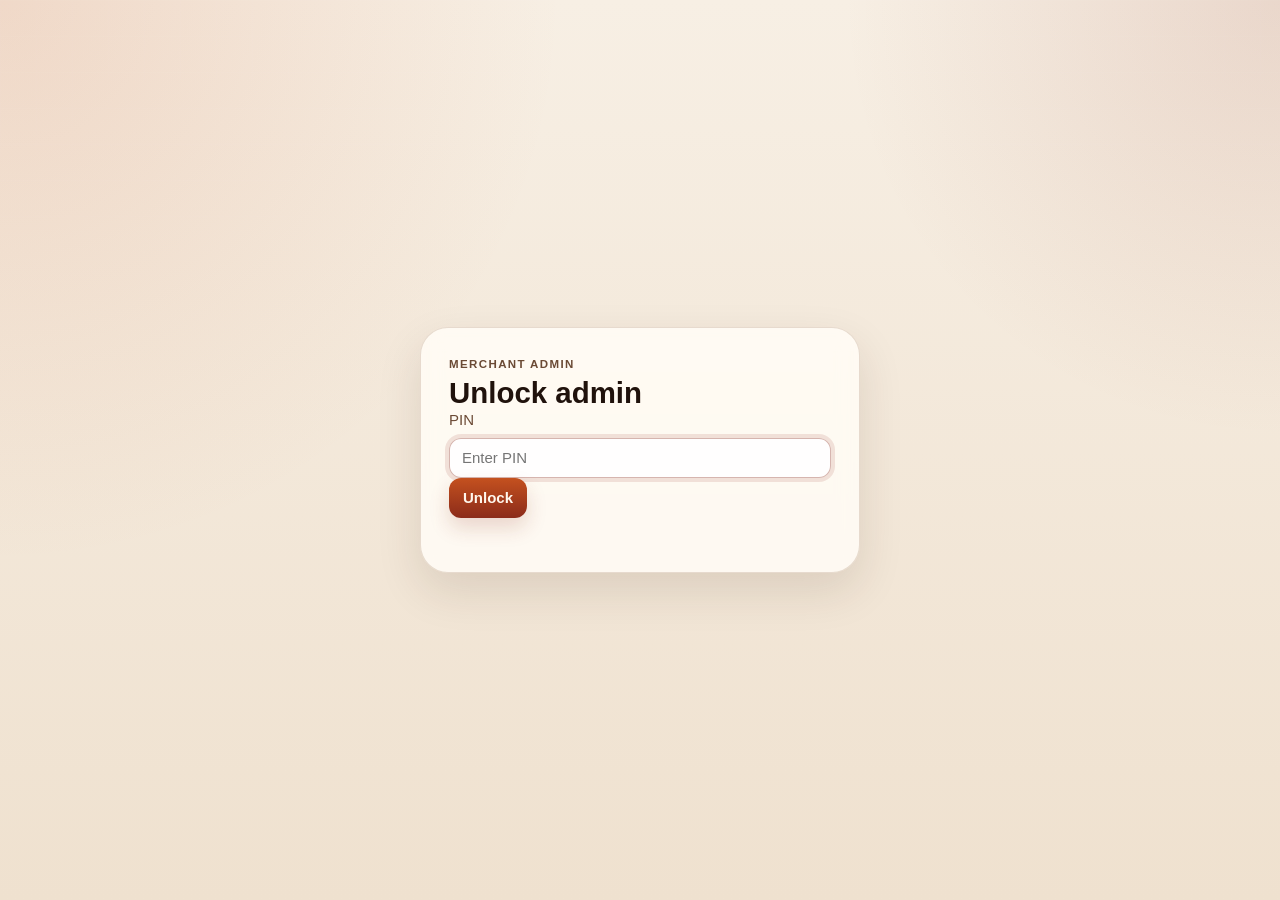
==== admin.html @ 325a76d1 "new update" ====
<!DOCTYPE html>
<html lang="en">
<head>
  <meta charset="UTF-8">
  <meta name="viewport" content="width=device-width, initial-scale=1.0">
  <title>Admin Dashboard | Seema Silai Centre</title>
  <link rel="stylesheet" href="styles/admin.css">
  <script src="config.js" defer></script>
  <script src="js/sheets.js" defer></script>
  <script src="js/admin.js" defer></script>
</head>
<body class="admin-page">
  <main>
    <section id="pinOverlay" class="auth-screen">
      <div class="auth-card">
        <p class="eyebrow">Merchant admin</p>
        <h1>Unlock admin</h1>
        <label class="field">
          <span>PIN</span>
          <input type="password" id="pinInput" inputmode="numeric" autocomplete="one-time-code" placeholder="Enter PIN" />
        </label>
        <button id="pinBtn" class="btn btn-primary" type="button">Unlock</button>
        <p id="pinError" class="msg" aria-live="polite"></p>
      </div>
    </section>

    <section id="mainContent" class="shell hidden">
      <header class="hero">
        <div>
          <p class="eyebrow">Seema Silai Centre</p>
          <h1>Simple admin</h1>
        </div>
        <div class="hero-actions">
          <button id="refreshBtn" class="btn btn-secondary" type="button">Refresh</button>
          <button id="exportCsvBtn" class="btn btn-secondary" type="button">Export CSV</button>
        </div>
      </header>

      <section class="summary-grid" aria-label="Dashboard summary">
        <article class="stat-card">
          <span>Total orders</span>
          <strong id="totalOrders">0</strong>
        </article>
        <article class="stat-card">
          <span>Pending amount</span>
          <strong id="totalPending">₹0</strong>
        </article>
        <article class="stat-card">
          <span>Today's orders</span>
          <strong id="todayOrders">0</strong>
        </article>
      </section>

      <section class="panel">
        <div class="section-head">
          <div>
            <p class="eyebrow">Priority work</p>
            <h2>Pending payments</h2>
          </div>
          <p class="section-note">Mark paid or send a reminder from each card.</p>
        </div>
        <div id="pendingList" class="stack"></div>
        <p id="pendingMsg" class="msg" aria-live="polite"></p>
      </section>

      <section class="panel">
        <div class="section-head">
          <div>
            <p class="eyebrow">Completed</p>
            <h2>Paid orders</h2>
          </div>
          <p class="section-note">Orders with full payment received.</p>
        </div>
        <div id="completedList" class="stack"></div>
        <p id="completedMsg" class="msg" aria-live="polite"></p>
      </section>

      <section class="grid two">
        <article class="panel">
          <div class="section-head">
            <div>
              <p class="eyebrow">Fast entry</p>
              <h2>Add multiple orders</h2>
            </div>
          </div>
          <form id="addOrderForm" class="stack">
            <div class="stack">
              <h3 style="font-size: 0.9rem; color: var(--muted); text-transform: uppercase; letter-spacing: 0.5px; margin: 0 0 12px 0;">Customer Info</h3>
              <label class="field">
                <span>Customer name</span>
                <input name="customerName" id="custName" type="text" placeholder="Enter name" />
              </label>
              <label class="field">
                <span>Phone number</span>
                <input name="customerPhone" id="custPhone" type="tel" inputmode="numeric" maxlength="10" placeholder="10 digits" />
              </label>
              <label class="field">
                <span>Due date</span>
                <input name="dueDate" id="dueDate" type="date" />
              </label>
            </div>

            <hr style="margin: 16px 0; border: none; border-top: 1px solid rgba(201,147,58,.15);">

            <div class="stack">
              <h3 style="font-size: 0.9rem; color: var(--muted); text-transform: uppercase; letter-spacing: 0.5px; margin: 0 0 12px 0;">Order Items</h3>
              <div id="itemsList" class="stack"></div>
              <button type="button" id="addItemBtn" class="btn btn-secondary">+ Add another item</button>
            </div>

            <button class="btn btn-primary" type="submit" style="margin-top: 12px;">Save All Orders</button>
          </form>
          <p id="addMsg" class="msg" aria-live="polite"></p>
        </article>

        <article class="panel">
          <div class="section-head">
            <div>
              <p class="eyebrow">More</p>
              <h2>Settings</h2>
            </div>
          </div>

          <details class="details-card">
            <summary>Change PIN</summary>
            <div class="stack inner-stack">
              <label class="field">
                <span>New PIN</span>
                <input type="password" id="newPin" inputmode="numeric" placeholder="New PIN" />
              </label>
              <label class="field">
                <span>Confirm PIN</span>
                <input type="password" id="confirmPin" inputmode="numeric" placeholder="Confirm PIN" />
              </label>
              <div class="hero-actions">
                <button id="savePinBtn" class="btn btn-primary" type="button">Save PIN</button>
                <button id="resetPinBtn" class="btn btn-secondary" type="button">Reset PIN</button>
              </div>
              <p id="pinChangeMsg" class="msg" aria-live="polite"></p>
            </div>
          </details>

          <details class="details-card">
            <summary>UPI and export</summary>
            <div class="stack inner-stack">
              <label class="field">
                <span>UPI ID</span>
                <input type="text" id="upiId" placeholder="Q183526070@ybl" />
              </label>
              <div class="hero-actions">
                <button id="updateUpiBtn" class="btn btn-primary" type="button">Save UPI</button>
                <button id="exportCsvBtnInline" class="btn btn-secondary" type="button">Export CSV</button>
              </div>
              <p id="upiMsg" class="msg" aria-live="polite"></p>
            </div>
          </details>
        </article>
      </section>
    </section>
  </main>
</body>
</html>
---- styles/admin.css ----
:root {
  --bg: #f7efe4;
  --bg-2: #efe1cf;
  --card: rgba(255, 251, 245, 0.92);
  --card-strong: #fff7ed;
  --ink: #20120c;
  --muted: #6b4a35;
  --border: rgba(123, 77, 43, 0.18);
  --shadow: 0 18px 45px rgba(58, 34, 18, 0.12);
  --accent: #8b2b1a;
  --accent-2: #c4511f;
  --accent-soft: #f9e5da;
  --success: #1f7a4a;
  --warning: #9a6500;
  --danger: #b4232c;
  --fs-xs: 0.78rem;
  --fs-sm: 0.86rem;
  --fs-md: 0.95rem;
  --fs-lg: 1.18rem;
  --control-h: 40px;
  --radius-md: 12px;
}

* {
  box-sizing: border-box;
}

html {
  min-height: 100%;
}

body.admin-page {
  margin: 0;
  min-height: 100vh;
  color: var(--ink);
  font-size: 15px;
  line-height: 1.45;
  background:
    radial-gradient(circle at top left, rgba(196, 81, 31, 0.14), transparent 36%),
    radial-gradient(circle at top right, rgba(139, 43, 26, 0.12), transparent 28%),
    linear-gradient(180deg, var(--bg), var(--bg-2));
  font-family: "Trebuchet MS", "Gill Sans", "Segoe UI", sans-serif;
}

body.admin-page::before {
  content: "";
  position: fixed;
  inset: 0;
  pointer-events: none;
  background-image: linear-gradient(rgba(255, 255, 255, 0.3) 1px, transparent 1px), linear-gradient(90deg, rgba(255, 255, 255, 0.22) 1px, transparent 1px);
  background-size: 36px 36px;
  mask-image: linear-gradient(180deg, rgba(0, 0, 0, 0.3), transparent 65%);
  opacity: 0.4;
}

main {
  position: relative;
  z-index: 1;
}

.hidden {
  display: none !important;
}

.shell {
  width: min(1120px, calc(100% - 24px));
  margin: 0 auto;
  padding: 24px 0 48px;
}

.auth-screen {
  min-height: 100vh;
  display: grid;
  place-items: center;
  padding: 24px;
}

.auth-card,
.panel,
.stat-card,
.order-card,
.details-card {
  background: var(--card);
  border: 1px solid var(--border);
  box-shadow: var(--shadow);
  backdrop-filter: blur(10px);
}

.auth-card {
  width: min(440px, 100%);
  padding: 28px;
  border-radius: 28px;
}

.hero,
.section-head,
.order-top,
.hero-actions,
.summary-grid,
.form-grid,
.stack {
  display: grid;
  gap: 14px;
}

.grid {
  display: grid;
  gap: 18px;
}

.grid.two {
  grid-template-columns: repeat(2, minmax(0, 1fr));
}

.hero {
  grid-template-columns: minmax(0, 1fr) auto;
  align-items: end;
  margin-bottom: 18px;
}

.hero h1,
.auth-card h1,
.panel h2,
.order-card h3 {
  margin: 0;
  line-height: 1.05;
}

.hero h1,
.auth-card h1 {
  font-size: clamp(1.55rem, 2.3vw, 1.95rem);
}

.panel h2,
.order-card h3 {
  font-size: var(--fs-lg);
  line-height: 1.2;
}

.hero p,
.auth-card p,
.section-note,
.order-meta,
.msg,
.field span,
.stat-card span,
.details-card summary,
.order-id {
  color: var(--muted);
}

.lead {
  max-width: 58ch;
}

.eyebrow {
  margin: 0 0 6px;
  text-transform: uppercase;
  letter-spacing: 0.12em;
  font-size: 0.72rem;
  font-weight: 700;
  color: var(--accent-2);
}

.hero-actions {
  grid-auto-flow: column;
  grid-auto-columns: max-content;
  justify-content: end;
  align-items: center;
}

.summary-grid {
  grid-template-columns: repeat(3, minmax(0, 1fr));
  margin-bottom: 18px;
}

.stat-card,
.panel,
.order-card,
.details-card {
  border-radius: 22px;
}

.stat-card {
  padding: 18px;
}

.stat-card strong {
  display: block;
  margin-top: 8px;
  font-size: clamp(1.5rem, 3vw, 2.15rem);
}

.panel {
  padding: 18px;
  margin-bottom: 18px;
}

.section-head {
  grid-template-columns: minmax(0, 1fr) auto;
  align-items: end;
  margin-bottom: 14px;
}

.section-head h2 {
  font-size: var(--fs-lg);
}

.section-note {
  margin: 0;
  font-size: var(--fs-sm);
  text-align: right;
  max-width: 28ch;
}

.stack {
  gap: 12px;
}

.order-card {
  padding: 14px;
}

.order-card.completed {
  opacity: 0.75;
  background: rgba(255, 255, 255, 0.5);
}

.order-top {
  grid-template-columns: minmax(0, 1fr) auto;
  align-items: start;
  gap: 10px;
}

.order-id {
  margin: 0 0 6px;
  font-size: var(--fs-xs);
  font-weight: 700;
  letter-spacing: 0.06em;
  text-transform: uppercase;
}

.order-meta {
  margin: 4px 0 0;
  line-height: 1.35;
  font-size: var(--fs-sm);
  color: var(--muted);
}

.order-detail-grid {
  display: grid;
  grid-template-columns: repeat(2, minmax(0, 1fr));
  gap: 6px;
  margin-top: 8px;
}

.order-detail-pill {
  display: inline-flex;
  align-items: center;
  min-height: 30px;
  padding: 4px 8px;
  border-radius: 8px;
  font-size: var(--fs-xs);
  background: rgba(255, 255, 255, 0.75);
  border: 1px solid var(--border);
}

.status-chip {
  display: inline-flex;
  align-items: center;
  min-height: 32px;
  padding: 5px 12px;
  border-radius: 999px;
  font-size: var(--fs-xs);
  font-weight: 700;
  white-space: nowrap;
}

.status-chip.paid {
  background: rgba(31, 122, 74, 0.12);
  color: var(--success);
}

.status-chip.partial {
  background: rgba(154, 101, 0, 0.12);
  color: var(--warning);
}

.status-chip.unpaid {
  background: rgba(180, 35, 44, 0.12);
  color: var(--danger);
}

.actions {
  display: flex;
  flex-wrap: wrap;
  gap: 6px;
  margin-top: 8px;
}

.actions .btn {
  flex: 1 1 120px;
}

.reminder-section {
  display: flex;
  gap: 6px;
  align-items: center;
  margin-top: 6px;
}

.reminder-section .btn {
  flex: 0 1 132px;
}

.btn-compact {
  min-height: var(--control-h);
  border-radius: var(--radius-md);
  padding: 0 12px;
  font-size: var(--fs-sm);
  font-weight: 700;
}

.btn-whatsapp {
  background: #25d366;
  border: none;
  border-radius: 50%;
  width: 30px;
  height: 30px;
  padding: 0;
  display: flex;
  align-items: center;
  justify-content: center;
  cursor: pointer;
  font-size: 16px;
  transition: transform 0.2s, box-shadow 0.2s;
}

.btn-whatsapp:hover {
  transform: scale(1.05);
  box-shadow: 0 3px 8px rgba(37, 211, 102, 0.25);
}

.status-section {
  display: grid;
  grid-template-columns: repeat(4, 1fr);
  gap: 8px;
  margin-top: 10px;
}

.btn-status {
  background: rgba(107, 74, 53, 0.08);
  border: 2px solid var(--border);
  color: var(--muted);
  padding: 8px 12px;
  font-size: 0.75rem;
  font-weight: 600;
  border-radius: 6px;
  cursor: pointer;
  transition: all 0.2s;
}

.btn-status:hover {
  background: rgba(107, 74, 53, 0.15);
  border-color: var(--accent);
}

.btn-status.active {
  background: var(--accent);
  border-color: var(--accent);
  color: white;
}

.status-dropdown-section {
  display: flex;
  align-items: center;
  gap: 8px;
  margin-top: 8px;
  padding: 8px;
  background: rgba(255, 255, 255, 0.4);
  border-radius: 6px;
  border: 1px solid var(--border);
}

.status-label {
  margin: 0;
  font-size: var(--fs-sm);
  font-weight: 700;
  color: var(--muted);
  white-space: nowrap;
}

.status-select {
  min-height: var(--control-h);
  padding: 0 12px;
  border: 1px solid var(--border);
  border-radius: 8px;
  background: white;
  color: var(--ink);
  font-size: var(--fs-sm);
  font-weight: 500;
  cursor: pointer;
  flex: 1;
  max-width: 190px;
  transition: all 0.2s;
}

.status-select:hover {
  border-color: var(--accent);
  background: #faf8f5;
}

.status-select:focus {
  outline: none;
  border-color: var(--accent);
  box-shadow: 0 0 0 3px rgba(139, 43, 26, 0.1);
}

.form-grid {
  grid-template-columns: repeat(2, minmax(0, 1fr));
}

.field {
  display: grid;
  gap: 7px;
}

.field.full {
  grid-column: 1 / -1;
}

.full {
  grid-column: 1 / -1;
}

input,
select,
textarea {
  width: 100%;
  min-height: var(--control-h);
  border-radius: var(--radius-md);
  border: 1px solid var(--border);
  background: rgba(255, 255, 255, 0.92);
  color: var(--ink);
  padding: 0 12px;
  font-size: var(--fs-md);
  font: inherit;
  outline: none;
}

textarea {
  min-height: 104px;
  padding: 10px 12px;
  resize: vertical;
}

input:focus,
select:focus,
textarea:focus {
  border-color: rgba(139, 43, 26, 0.35);
  box-shadow: 0 0 0 4px rgba(139, 43, 26, 0.12);
}

.btn {
  min-height: var(--control-h);
  border: 0;
  border-radius: var(--radius-md);
  padding: 0 14px;
  font-size: var(--fs-md);
  font: inherit;
  font-weight: 700;
  cursor: pointer;
  transition: transform 0.15s ease, box-shadow 0.15s ease, background-color 0.15s ease;
}

.btn:hover {
  transform: translateY(-1px);
}

.btn-primary {
  background: linear-gradient(180deg, var(--accent-2), var(--accent));
  color: #fff7ed;
  box-shadow: 0 10px 20px rgba(139, 43, 26, 0.18);
}

.btn-secondary {
  background: #fff;
  color: var(--ink);
  border: 1px solid var(--border);
}

.btn-ghost {
  background: var(--accent-soft);
  color: var(--accent);
}

.btn-danger {
  background: var(--danger);
  color: #fff7ed;
  box-shadow: 0 10px 20px rgba(180, 35, 44, 0.18);
}

.btn-danger:hover {
  background: #a01e25;
}

.details-card {
  padding: 14px 16px;
  background: rgba(255, 255, 255, 0.7);
}

.details-card + .details-card {
  margin-top: 12px;
}

.details-card summary {
  cursor: pointer;
  list-style: none;
  font-size: var(--fs-md);
  font-weight: 700;
}

.details-card summary::-webkit-details-marker {
  display: none;
}

.inner-stack {
  padding-top: 14px;
}

.msg {
  margin: 10px 0 0;
  min-height: 1.2em;
  font-size: var(--fs-sm);
}

@media (max-width: 860px) {
  .hero,
  .section-head,
  .order-top,
  .summary-grid,
  .form-grid,
  .grid.two {
    grid-template-columns: 1fr;
  }

  .hero-actions {
    justify-content: start;
    grid-auto-flow: row;
    grid-auto-columns: 1fr;
  }

  .section-note {
    text-align: left;
    max-width: none;
  }
}

@media (max-width: 640px) {
  .shell {
    width: min(1120px, calc(100% - 16px));
    padding-top: 16px;
  }

  .auth-card,
  .panel,
  .stat-card,
  .order-card,
  .details-card {
    border-radius: 18px;
  }

  .auth-card {
    padding: 20px;
  }

  .panel,
  .order-card,
  .details-card {
    padding: 14px;
  }

  .actions .btn {
    flex-basis: 100%;
  }

  .order-detail-grid {
    grid-template-columns: 1fr;
  }

  .status-dropdown-section {
    align-items: stretch;
    flex-direction: column;
  }

  .status-select {
    max-width: none;
  }
}
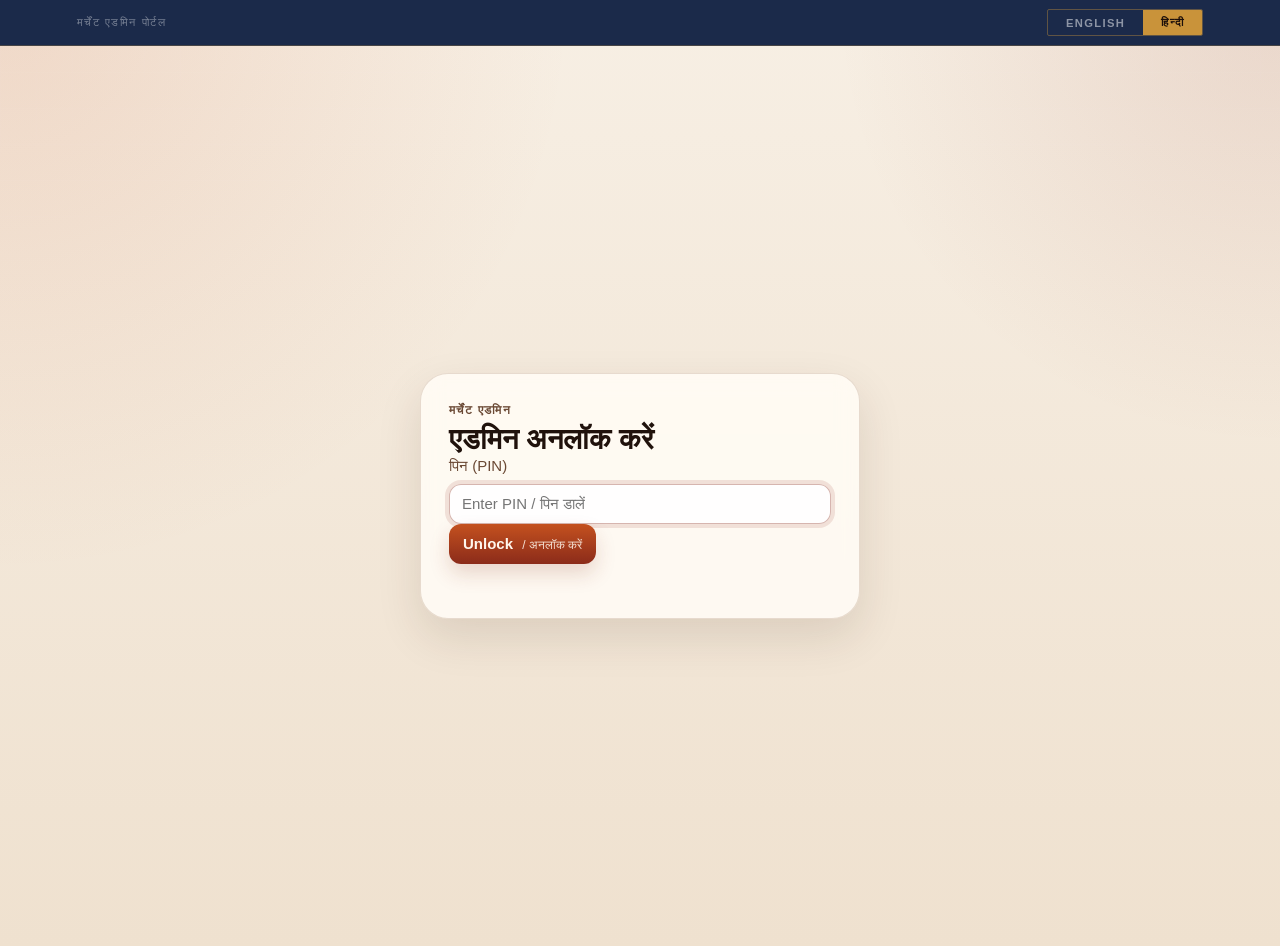
==== commit cae7a44c: "v2.0" ====
--- a/admin.html
+++ b/admin.html
@@ -8,18 +8,28 @@
   <script src="config.js" defer></script>
   <script src="js/sheets.js" defer></script>
   <script src="js/admin.js" defer></script>
+  <script src="https://cdnjs.cloudflare.com/ajax/libs/html2canvas/1.4.1/html2canvas.min.js" defer></script>
 </head>
 <body class="admin-page">
+  <!-- LANG BAR -->
+  <div class="lang-bar">
+    <span class="lang-bar-note" id="lbn" data-en="Merchant admin" data-hi="मर्चेंट एडमिन पोर्टल">मर्चेंट एडमिन पोर्टल</span>
+    <div class="lang-seg">
+      <button id="bEn" onclick="setLang('en')">English</button>
+      <button class="on" id="bHi" onclick="setLang('hi')">हिन्दी</button>
+    </div>
+  </div>
+
   <main>
     <section id="pinOverlay" class="auth-screen">
       <div class="auth-card">
-        <p class="eyebrow">Merchant admin</p>
-        <h1>Unlock admin</h1>
+        <p class="eyebrow" data-en="Merchant admin" data-hi="मर्चेंट एडमिन">Merchant admin</p>
+        <h1 data-en="Unlock admin" data-hi="एडमिन अनलॉक करें">Unlock admin</h1>
         <label class="field">
-          <span>PIN</span>
-          <input type="password" id="pinInput" inputmode="numeric" autocomplete="one-time-code" placeholder="Enter PIN" />
+          <span data-en="PIN" data-hi="पिन (PIN)">PIN</span>
+          <input type="password" id="pinInput" inputmode="numeric" autocomplete="one-time-code" placeholder="Enter PIN / पिन डालें" />
         </label>
-        <button id="pinBtn" class="btn btn-primary" type="button">Unlock</button>
+        <button id="pinBtn" class="btn btn-primary" type="button">Unlock <span class="btn-hi">/ अनलॉक करें</span></button>
         <p id="pinError" class="msg" aria-live="polite"></p>
       </div>
     </section>
@@ -27,26 +37,26 @@
     <section id="mainContent" class="shell hidden">
       <header class="hero">
         <div>
-          <p class="eyebrow">Seema Silai Centre</p>
-          <h1>Simple admin</h1>
+          <p class="eyebrow" data-en="Seema Silai Centre" data-hi="सीमा सिलाई सेंटर">Seema Silai Centre</p>
+          <h1 data-en="Admin Dashboard" data-hi="एडमिन डैशबोर्ड">Admin Dashboard</h1>
         </div>
         <div class="hero-actions">
-          <button id="refreshBtn" class="btn btn-secondary" type="button">Refresh</button>
-          <button id="exportCsvBtn" class="btn btn-secondary" type="button">Export CSV</button>
+          <button id="refreshBtn" class="btn btn-secondary" type="button">Refresh <span class="btn-hi">/ रिफ्रेश करें</span></button>
+          <button id="exportCsvBtn" class="btn btn-secondary" type="button">Export CSV <span class="btn-hi">/ Excel डाउनलोड</span></button>
         </div>
       </header>
 
       <section class="summary-grid" aria-label="Dashboard summary">
         <article class="stat-card">
-          <span>Total orders</span>
+          <span data-en="Total orders" data-hi="कुल ऑर्डर्स">Total orders</span>
           <strong id="totalOrders">0</strong>
         </article>
         <article class="stat-card">
-          <span>Pending amount</span>
+          <span data-en="Pending amount" data-hi="बाकी पेमेंट">Pending amount</span>
           <strong id="totalPending">₹0</strong>
         </article>
         <article class="stat-card">
-          <span>Today's orders</span>
+          <span data-en="Today's orders" data-hi="आज के ऑर्डर्स">Today's orders</span>
           <strong id="todayOrders">0</strong>
         </article>
       </section>
@@ -54,10 +64,10 @@
       <section class="panel">
         <div class="section-head">
           <div>
-            <p class="eyebrow">Priority work</p>
-            <h2>Pending payments</h2>
-          </div>
-          <p class="section-note">Mark paid or send a reminder from each card.</p>
+            <p class="eyebrow" data-en="Priority work" data-hi="ज़रूरी काम">Priority work</p>
+            <h2 data-en="Pending payments" data-hi="बाकी पेमेंट वाले ऑर्डर्स">Pending payments</h2>
+          </div>
+          <p class="section-note" data-en="Mark paid or send a reminder from each card." data-hi="हर कार्ड से पेमेंट दर्ज करें या रिमाइंडर भेजें।">Mark paid or send a reminder from each card.</p>
         </div>
         <div id="pendingList" class="stack"></div>
         <p id="pendingMsg" class="msg" aria-live="polite"></p>
@@ -66,10 +76,10 @@
       <section class="panel">
         <div class="section-head">
           <div>
-            <p class="eyebrow">Completed</p>
-            <h2>Paid orders</h2>
-          </div>
-          <p class="section-note">Orders with full payment received.</p>
+            <p class="eyebrow" data-en="Completed" data-hi="पूरा हुआ">Completed</p>
+            <h2 data-en="Paid orders" data-hi="पूरे पैसे मिल गए (Paid)">Paid orders</h2>
+          </div>
+          <p class="section-note" data-en="Orders with full payment received." data-hi="वो ऑर्डर्स जिनका पूरा पेमेंट मिल चुका है।">Orders with full payment received.</p>
         </div>
         <div id="completedList" class="stack"></div>
         <p id="completedMsg" class="msg" aria-live="polite"></p>
@@ -79,23 +89,53 @@
         <article class="panel">
           <div class="section-head">
             <div>
-              <p class="eyebrow">Fast entry</p>
-              <h2>Add multiple orders</h2>
-            </div>
-          </div>
+              <p class="eyebrow" data-en="Fast entry" data-hi="फ़ास्ट एंट्री">Fast entry</p>
+              <h2 data-en="Add multiple orders" data-hi="एक साथ कई ऑर्डर्स जोड़ें">Add multiple orders</h2>
+            </div>
+          </div>
+
+          <!-- Intelligent AI Voice Order Assistant -->
+          <article class="voice-assistant-panel">
+            <h3 class="eyebrow" style="margin: 0; color: var(--accent);" data-en="🎙️ AI Voice Order Assistant" data-hi="🎙️ AI वॉइस ऑर्डर असिस्टेंट">🎙️ AI Voice Order Assistant</h3>
+            <div class="assistant-mic-wrap">
+              <button type="button" id="assistantMicBtn" class="btn-assistant-mic" title="Start Voice Dictation">🎙️</button>
+              <p id="assistantStatusText" class="voice-assistant-status" data-en="Tap the microphone to speak a whole order sentence!" data-hi="ऑर्डर बोलने के लिए माइक दबाएं!">Tap the microphone to speak a whole order sentence!</p>
+            </div>
+            
+            <details class="voice-assistant-guide">
+              <summary style="font-weight: 700; cursor: pointer; color: var(--accent);" data-en="💡 Click to see speaking tips" data-hi="💡 बोलने के टिप्स देखने के लिए क्लिक करें">💡 Click to see speaking tips</summary>
+              <div style="margin-top: 8px; font-size: 0.82rem; line-height: 1.45;">
+                <strong data-en="English Format:" data-hi="अंग्रेजी तरीका (English):">English Format:</strong>
+                <ul>
+                  <li data-en='Say: "Order for Radha, two blouses at four hundred rupees, expected by next Friday, phone 9993660152"' data-hi='बोलें: "Order for Radha, two blouses at four hundred rupees, expected by next Friday, phone 9993660152"'>Say: "Order for Radha, two blouses at four hundred rupees, expected by next Friday, phone 9993660152"</li>
+                </ul>
+                <strong style="margin-top: 8px; display: block;" data-en="Hindi Format (हिन्दी तरीका):" data-hi="हिन्दी तरीका (Hindi):">Hindi Format (हिन्दी तरीका):</strong>
+                <ul>
+                  <li data-en='बोलें: "Radha ke liye do blouse char sau rupaye, due agle shukravar tak, phone number nine nine nine three six six zero one five two"' data-hi='बोलें: "Radha ke liye do blouse char sau rupaye, due agle shukravar tak, phone number nine nine nine three six six zero one five two"'>बोलें: "Radha ke liye do blouse char sau rupaye, due agle shukravar tak, phone number nine nine nine three six six zero one five two"</li>
+                </ul>
+              </div>
+            </details>
+          </article>
+
           <form id="addOrderForm" class="stack">
             <div class="stack">
-              <h3 style="font-size: 0.9rem; color: var(--muted); text-transform: uppercase; letter-spacing: 0.5px; margin: 0 0 12px 0;">Customer Info</h3>
-              <label class="field">
-                <span>Customer name</span>
-                <input name="customerName" id="custName" type="text" placeholder="Enter name" />
-              </label>
-              <label class="field">
-                <span>Phone number</span>
-                <input name="customerPhone" id="custPhone" type="tel" inputmode="numeric" maxlength="10" placeholder="10 digits" />
-              </label>
-              <label class="field">
-                <span>Due date</span>
+              <h3 style="font-size: 0.9rem; color: var(--muted); text-transform: uppercase; letter-spacing: 0.5px; margin: 0 0 12px 0;" data-en="Customer Info" data-hi="कस्टमर की जानकारी">Customer Info</h3>
+              <label class="field">
+                <span data-en="Customer name" data-hi="कस्टमर का नाम">Customer name</span>
+                <div class="input-with-mic">
+                  <input name="customerName" id="custName" type="text" placeholder="Enter name / नाम लिखें" />
+                  <button type="button" class="btn-mic" id="custNameMic" title="Speak name (Hindi/English)">🎤</button>
+                </div>
+              </label>
+              <label class="field">
+                <span data-en="Phone number" data-hi="फ़ोन नंबर">Phone number</span>
+                <div class="input-with-mic">
+                  <input name="customerPhone" id="custPhone" type="tel" inputmode="numeric" maxlength="10" placeholder="10 digits / १० अंकों का नंबर" />
+                  <button type="button" class="btn-mic" id="custPhoneMic" title="Speak phone (Hindi/English)">🎤</button>
+                </div>
+              </label>
+              <label class="field">
+                <span data-en="Due date" data-hi="डिलीवरी की तारीख (Delivery Date)">Due date</span>
                 <input name="dueDate" id="dueDate" type="date" />
               </label>
             </div>
@@ -103,12 +143,12 @@
             <hr style="margin: 16px 0; border: none; border-top: 1px solid rgba(201,147,58,.15);">
 
             <div class="stack">
-              <h3 style="font-size: 0.9rem; color: var(--muted); text-transform: uppercase; letter-spacing: 0.5px; margin: 0 0 12px 0;">Order Items</h3>
+              <h3 style="font-size: 0.9rem; color: var(--muted); text-transform: uppercase; letter-spacing: 0.5px; margin: 0 0 12px 0;" data-en="Order Items" data-hi="ऑर्डर आइटम्स">Order Items</h3>
               <div id="itemsList" class="stack"></div>
-              <button type="button" id="addItemBtn" class="btn btn-secondary">+ Add another item</button>
-            </div>
-
-            <button class="btn btn-primary" type="submit" style="margin-top: 12px;">Save All Orders</button>
+              <button type="button" id="addItemBtn" class="btn btn-secondary">+ Add another item <span class="btn-hi">/ + और सामान जोड़ें</span></button>
+            </div>
+
+            <button class="btn btn-primary" type="submit" style="margin-top: 12px;">Save All Orders <span class="btn-hi">/ सारे ऑर्डर्स सेव करें</span></button>
           </form>
           <p id="addMsg" class="msg" aria-live="polite"></p>
         </article>
@@ -116,40 +156,40 @@
         <article class="panel">
           <div class="section-head">
             <div>
-              <p class="eyebrow">More</p>
-              <h2>Settings</h2>
+              <p class="eyebrow" data-en="More" data-hi="अन्य सेटिंग">More</p>
+              <h2 data-en="Settings" data-hi="सेटिंग्स">Settings</h2>
             </div>
           </div>
 
           <details class="details-card">
-            <summary>Change PIN</summary>
+            <summary data-en="Change PIN" data-hi="पिन (PIN) बदलें">Change PIN</summary>
             <div class="stack inner-stack">
               <label class="field">
-                <span>New PIN</span>
-                <input type="password" id="newPin" inputmode="numeric" placeholder="New PIN" />
-              </label>
-              <label class="field">
-                <span>Confirm PIN</span>
-                <input type="password" id="confirmPin" inputmode="numeric" placeholder="Confirm PIN" />
+                <span data-en="New PIN" data-hi="नया पिन">New PIN</span>
+                <input type="password" id="newPin" inputmode="numeric" placeholder="New PIN / नया पिन दर्ज करें" />
+              </label>
+              <label class="field">
+                <span data-en="Confirm PIN" data-hi="पिन दोबारा डालें">Confirm PIN</span>
+                <input type="password" id="confirmPin" inputmode="numeric" placeholder="Confirm PIN / पिन दोबारा डालें" />
               </label>
               <div class="hero-actions">
-                <button id="savePinBtn" class="btn btn-primary" type="button">Save PIN</button>
-                <button id="resetPinBtn" class="btn btn-secondary" type="button">Reset PIN</button>
+                <button id="savePinBtn" class="btn btn-primary" type="button">Save PIN <span class="btn-hi">/ पिन सेव करें</span></button>
+                <button id="resetPinBtn" class="btn btn-secondary" type="button">Reset PIN <span class="btn-hi">/ पिन रीसेट करें</span></button>
               </div>
               <p id="pinChangeMsg" class="msg" aria-live="polite"></p>
             </div>
           </details>
 
           <details class="details-card">
-            <summary>UPI and export</summary>
+            <summary data-en="UPI and export" data-hi="UPI आईडी और एक्सपोर्ट">UPI and export</summary>
             <div class="stack inner-stack">
               <label class="field">
-                <span>UPI ID</span>
+                <span data-en="UPI ID" data-hi="यूपीआई आईडी (UPI ID)">UPI ID</span>
                 <input type="text" id="upiId" placeholder="Q183526070@ybl" />
               </label>
               <div class="hero-actions">
-                <button id="updateUpiBtn" class="btn btn-primary" type="button">Save UPI</button>
-                <button id="exportCsvBtnInline" class="btn btn-secondary" type="button">Export CSV</button>
+                <button id="updateUpiBtn" class="btn btn-primary" type="button">Save UPI <span class="btn-hi">/ UPI सेव करें</span></button>
+                <button id="exportCsvBtnInline" class="btn btn-secondary" type="button">Export CSV <span class="btn-hi">/ Excel डाउनलोड</span></button>
               </div>
               <p id="upiMsg" class="msg" aria-live="polite"></p>
             </div>
@@ -158,5 +198,64 @@
       </section>
     </section>
   </main>
+
+  <!-- OFF-SCREEN RECEIPT CAPTURE TEMPLATE FOR HTML2CANVAS -->
+  <div id="receiptCaptureTemplate" class="receipt-bill-container" style="position: absolute; left: -9999px; top: -9999px; width: 420px; z-index: -9999;">
+    <div class="receipt-bill">
+      <div class="receipt-header">
+        <span class="receipt-logo">🧵</span>
+        <h2>Seema Silai Centre</h2>
+        <p class="receipt-sub">Veena Nagar, Indore (M.P.)</p>
+        <p class="receipt-title">DIGITAL RECEIPT / बिल रसीद</p>
+      </div>
+      <div class="receipt-divider"></div>
+      <div class="receipt-meta">
+        <p><strong>Order ID / ऑर्डर ID:</strong> <span id="rOrderId">-</span></p>
+        <p><strong>Date / तारीख:</strong> <span id="rDate">-</span></p>
+        <p><strong>Customer / कस्टमर:</strong> <span id="rCustName">-</span></p>
+        <p><strong>Phone / फ़ोन:</strong> <span id="rPhone">-</span></p>
+      </div>
+      <div class="receipt-divider"></div>
+      <div class="receipt-items-section">
+        <table class="receipt-table">
+          <thead>
+            <tr>
+              <th align="left">Item / आइटम</th>
+              <th align="center">Qty / मात्रा</th>
+              <th align="right">Amount / रेट</th>
+            </tr>
+          </thead>
+          <tbody id="rItemsBody">
+            <!-- Dynamic rows populated via JS -->
+          </tbody>
+        </table>
+      </div>
+      <div class="receipt-divider"></div>
+      <div class="receipt-summary">
+        <div class="receipt-row">
+          <span>Total / कुल राशि:</span>
+          <span id="rTotalAmount">₹0</span>
+        </div>
+        <div class="receipt-row">
+          <span>Paid / जमा पेमेंट:</span>
+          <span id="rPaidAmount">₹0</span>
+        </div>
+        <div class="receipt-row highlight">
+          <span>Balance Due / बाकी पेमेंट:</span>
+          <span id="rBalanceDue">₹0</span>
+        </div>
+      </div>
+      <div class="receipt-divider"></div>
+      <div class="receipt-qr-section">
+        <p class="qr-text">Scan QR to Pay / भुगतान के लिए स्कैन करें</p>
+        <img id="rQrImage" src="" alt="Payment QR" style="width: 150px; height: 150px; display: block; margin: 10px auto;" />
+        <p class="upi-id-text">UPI ID: <span id="rUpiId">-</span></p>
+      </div>
+      <div class="receipt-footer">
+        <p>Thank you for your visit! / सेवा का अवसर देने के लिए धन्यवाद।</p>
+        <p class="stitch-foot">Stitched with love / प्यार से सिला हुआ ❤️</p>
+      </div>
+    </div>
+  </div>
 </body>
 </html>
--- a/styles/admin.css
+++ b/styles/admin.css
@@ -597,3 +597,461 @@
     max-width: none;
   }
 }
+
+/* ============================================================================
+   SPEECH RECOGNITION (🎤 AUDIO INPUT) STYLING
+   ============================================================================ */
+
+.input-with-mic {
+  position: relative;
+  display: flex;
+  align-items: center;
+  width: 100%;
+}
+
+.input-with-mic input {
+  padding-right: 42px; /* make space for mic icon on the right */
+}
+
+.btn-mic {
+  position: absolute;
+  right: 6px;
+  background: transparent;
+  border: none;
+  font-size: 1.15rem;
+  width: 30px;
+  height: 30px;
+  display: flex;
+  align-items: center;
+  justify-content: center;
+  border-radius: 50%;
+  cursor: pointer;
+  color: var(--muted);
+  transition: all 0.25s ease;
+  user-select: none;
+  z-index: 5;
+}
+
+.btn-mic:hover {
+  background: var(--accent-soft);
+  color: var(--accent);
+}
+
+.btn-mic.listening {
+  color: white !important;
+  background: var(--danger) !important;
+  box-shadow: 0 0 0 4px rgba(180, 35, 44, 0.3);
+  animation: pulse-mic 1.4s infinite alternate;
+}
+
+@keyframes pulse-mic {
+  0% {
+    transform: scale(1);
+    opacity: 1;
+  }
+  100% {
+    transform: scale(1.1);
+    opacity: 0.85;
+  }
+}
+
+.item-row {
+  display: flex;
+  gap: 10px;
+  align-items: center;
+  width: 100%;
+}
+
+.item-row .orderTypeSelect {
+  flex: 1.2;
+}
+
+.item-row .input-with-mic {
+  flex: 2;
+}
+
+.item-row .quantity {
+  flex: 0.6;
+}
+
+.item-row .amount {
+  flex: 1;
+}
+
+.item-row .removeItemBtn {
+  background: transparent;
+  border: 1px solid var(--border);
+  color: var(--danger);
+  border-radius: var(--radius-md);
+  width: var(--control-h);
+  height: var(--control-h);
+  cursor: pointer;
+  font-size: var(--fs-md);
+  display: flex;
+  align-items: center;
+  justify-content: center;
+  flex-shrink: 0;
+  transition: all 0.2s;
+}
+
+.item-row .removeItemBtn:hover {
+  background: rgba(180, 35, 44, 0.08);
+  border-color: var(--danger);
+}
+
+@media (max-width: 640px) {
+  .item-row {
+    flex-direction: column;
+    align-items: stretch;
+    border: 1px dashed var(--border);
+    padding: 12px;
+    border-radius: var(--radius-md);
+    background: rgba(255, 255, 255, 0.3);
+  }
+  
+  .item-row .removeItemBtn {
+    width: 100%;
+  }
+}
+
+/* ============================================================================
+   INTELLIGENT AI VOICE ASSISTANT STYLING
+   ============================================================================ */
+
+.voice-assistant-panel {
+  background: var(--accent-soft);
+  border: 1px solid rgba(139, 43, 26, 0.25);
+  border-radius: var(--radius-md);
+  padding: 16px;
+  margin-bottom: 20px;
+  display: flex;
+  flex-direction: column;
+  align-items: center;
+  gap: 12px;
+  text-align: center;
+}
+
+.assistant-mic-wrap {
+  position: relative;
+  display: flex;
+  flex-direction: column;
+  align-items: center;
+  gap: 8px;
+}
+
+.btn-assistant-mic {
+  width: 64px;
+  height: 64px;
+  border-radius: 50%;
+  background: linear-gradient(180deg, var(--accent-2), var(--accent));
+  border: none;
+  font-size: 1.8rem;
+  color: white;
+  display: flex;
+  align-items: center;
+  justify-content: center;
+  cursor: pointer;
+  box-shadow: 0 10px 24px rgba(139, 43, 26, 0.24);
+  transition: all 0.3s ease;
+  z-index: 5;
+}
+
+.btn-assistant-mic:hover {
+  transform: scale(1.05);
+  box-shadow: 0 12px 28px rgba(139, 43, 26, 0.32);
+}
+
+.btn-assistant-mic.listening {
+  background: var(--danger) !important;
+  box-shadow: 0 0 0 8px rgba(180, 35, 44, 0.25), 0 12px 28px rgba(180, 35, 44, 0.3);
+  animation: pulse-mic-large 1.2s infinite alternate;
+}
+
+@keyframes pulse-mic-large {
+  0% {
+    transform: scale(1);
+    box-shadow: 0 0 0 4px rgba(180, 35, 44, 0.2), 0 10px 20px rgba(180, 35, 44, 0.25);
+  }
+  100% {
+    transform: scale(1.08);
+    box-shadow: 0 0 0 12px rgba(180, 35, 44, 0.35), 0 14px 26px rgba(180, 35, 44, 0.4);
+  }
+}
+
+.voice-assistant-status {
+  font-size: var(--fs-md);
+  font-weight: 700;
+  color: var(--accent);
+  margin: 0;
+  min-height: 1.5em;
+}
+
+.voice-assistant-guide {
+  background: rgba(255, 255, 255, 0.75);
+  border: 1px solid var(--border);
+  border-radius: 8px;
+  padding: 12px;
+  font-size: var(--fs-xs);
+  color: var(--muted);
+  max-width: 480px;
+  width: 100%;
+  text-align: left;
+}
+
+.voice-assistant-guide strong {
+  color: var(--accent);
+  display: block;
+  margin-bottom: 6px;
+}
+
+.voice-assistant-guide ul {
+  margin: 0;
+  padding-left: 18px;
+}
+
+.voice-assistant-guide li {
+  margin-bottom: 4px;
+}
+
+.voice-assistant-guide code {
+  background: rgba(139, 43, 26, 0.08);
+  color: var(--accent);
+  padding: 1px 4px;
+  border-radius: 4px;
+  font-family: inherit;
+  font-weight: 600;
+}
+
+/* ============================================================================
+   LANG BAR & BILINGUAL BUTTON STYLE
+   ============================================================================ */
+.lang-bar {
+  background: #1b2a4a;
+  padding: 9px 6%;
+  display: flex;
+  align-items: center;
+  justify-content: flex-end;
+  gap: 14px;
+  border-bottom: 1px solid rgba(201, 147, 58, 0.25);
+  position: sticky;
+  top: 0;
+  z-index: 1100;
+  font-family: "Segoe UI", Tahoma, Geneva, Verdana, sans-serif;
+}
+
+.lang-bar-note {
+  font-size: 0.68rem;
+  letter-spacing: 0.14em;
+  text-transform: uppercase;
+  color: rgba(255, 255, 255, 0.4);
+  margin-right: auto;
+}
+
+.lang-seg {
+  display: flex;
+  border: 1px solid rgba(201, 147, 58, 0.4);
+  border-radius: 2px;
+  overflow: hidden;
+}
+
+.lang-seg button {
+  padding: 6px 18px;
+  font-family: "Segoe UI", Tahoma, Geneva, Verdana, sans-serif;
+  font-size: 0.7rem;
+  font-weight: 600;
+  letter-spacing: 0.12em;
+  text-transform: uppercase;
+  border: none;
+  cursor: pointer;
+  transition: 0.25s;
+  background: transparent;
+  color: rgba(255, 255, 255, 0.5);
+}
+
+.lang-seg button.on {
+  background: #c9933a;
+  color: #1c0f0a;
+}
+
+.lang-seg button:not(.on):hover {
+  color: #e8c97a;
+}
+
+.btn-hi {
+  font-size: 0.8em;
+  font-weight: 500;
+  opacity: 0.88;
+  margin-left: 5px;
+}
+
+.badge-hi {
+  font-size: 0.84em;
+  font-weight: 500;
+  opacity: 0.88;
+  margin-left: 3px;
+}
+
+/* ============================================================================
+   DIGITAL RECEIPT IMAGE STYLING (FOR HTML2CANVAS CAPTURE)
+   ============================================================================ */
+.receipt-bill-container {
+  background: white;
+  padding: 0;
+  box-sizing: border-box;
+}
+
+.receipt-bill {
+  background: #ffffff;
+  color: #1c0f0a;
+  padding: 24px;
+  font-family: "Trebuchet MS", "Lucida Sans Unicode", "Lucida Grande", "Lucida Sans", Arial, sans-serif;
+  border: 3px dashed #8b2b1a; /* Sewing Dotted Stitch Accent Border */
+  border-radius: 1px;
+}
+
+.receipt-header {
+  text-align: center;
+  margin-bottom: 16px;
+}
+
+.receipt-logo {
+  font-size: 2.2rem;
+  display: block;
+  margin-bottom: 4px;
+}
+
+.receipt-header h2 {
+  font-size: 1.45rem;
+  margin: 0;
+  color: #8b2b1a;
+  text-transform: uppercase;
+  letter-spacing: 0.5px;
+}
+
+.receipt-sub {
+  font-size: 0.76rem;
+  color: #6b4a35;
+  margin: 2px 0 6px 0;
+  letter-spacing: 0.5px;
+}
+
+.receipt-title {
+  display: inline-block;
+  background: #f9e5da;
+  color: #8b2b1a;
+  font-size: 0.72rem;
+  font-weight: 700;
+  padding: 4px 10px;
+  border-radius: 4px;
+  text-transform: uppercase;
+  letter-spacing: 0.8px;
+  margin: 6px 0 0 0;
+}
+
+.receipt-divider {
+  border-top: 1.5px dashed rgba(139, 43, 26, 0.25);
+  margin: 12px 0;
+}
+
+.receipt-meta {
+  font-size: 0.82rem;
+  line-height: 1.5;
+}
+
+.receipt-meta p {
+  margin: 4px 0;
+  display: flex;
+  justify-content: space-between;
+}
+
+.receipt-meta strong {
+  color: #6b4a35;
+}
+
+.receipt-items-section {
+  margin: 14px 0;
+}
+
+.receipt-table {
+  width: 100%;
+  border-collapse: collapse;
+  font-size: 0.82rem;
+}
+
+.receipt-table th {
+  border-bottom: 1px solid rgba(139, 43, 26, 0.2);
+  padding: 8px 0;
+  color: #8b2b1a;
+  font-weight: 700;
+  text-transform: uppercase;
+  font-size: 0.76rem;
+}
+
+.receipt-table td {
+  padding: 8px 0;
+  border-bottom: 1px dashed rgba(123, 77, 43, 0.1);
+  color: #20120c;
+}
+
+.receipt-summary {
+  font-size: 0.82rem;
+}
+
+.receipt-row {
+  display: flex;
+  justify-content: space-between;
+  margin: 6px 0;
+  color: #6b4a35;
+}
+
+.receipt-row.highlight {
+  color: #8b2b1a;
+  font-weight: 700;
+  font-size: 0.95rem;
+  background: #f9e5da;
+  padding: 6px 8px;
+  border-radius: 4px;
+  margin-top: 10px;
+  border: 1px dashed rgba(139, 43, 26, 0.35);
+}
+
+.receipt-qr-section {
+  text-align: center;
+  margin: 16px 0;
+}
+
+.qr-text {
+  font-size: 0.76rem;
+  font-weight: 700;
+  color: #8b2b1a;
+  margin: 0;
+  text-transform: uppercase;
+  letter-spacing: 0.5px;
+}
+
+.upi-id-text {
+  font-size: 0.74rem;
+  color: #6b4a35;
+  margin: 6px 0 0 0;
+  font-family: monospace;
+}
+
+.receipt-footer {
+  text-align: center;
+  font-size: 0.72rem;
+  color: #6b4a35;
+  line-height: 1.4;
+  margin-top: 8px;
+}
+
+.receipt-footer p {
+  margin: 3px 0;
+}
+
+.stitch-foot {
+  font-style: italic;
+  font-weight: 700;
+  color: #8b2b1a;
+}
+
+
